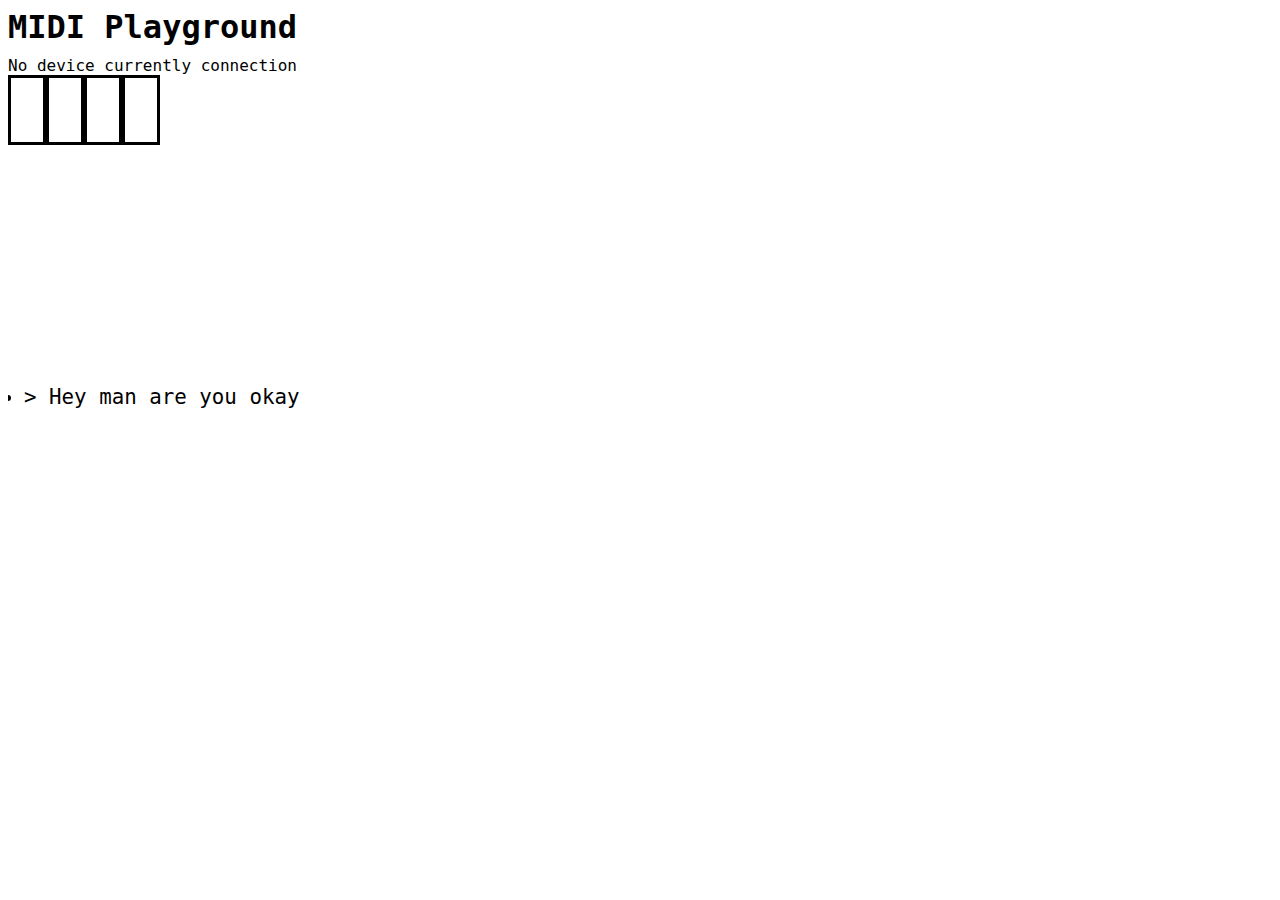
==== index.html @ 0d61ae91 "build out keys and more loigc" ====
<html>
<head>
    <link rel="stylesheet" href="style.css">
    <!-- <meta http-equiv="refresh" content="10"> - Auto refresh page during development  -->
    <script src="index.js"></script>
</head>
<body>
    <div id="header">
        <h1>MIDI Playground</h1>
        <tt id="connection-status">No device currently connection</tt>
    </div>
    <section id="piano-keys">
        <div class="white-key"></div>
        <div class="white-key"></div>
        <div class="white-key"></div>
        <div class="black-key"></div>
        <div class="white-key"></div>
    </section>

  <section id="midi-data">
    <ul>
        <li>Hey man are you okay</li>
    </ul>
  </section>
  <div id="midi-boxes">
  </div>
</body>
</html>
---- style.css ----
body {
    margin 20px;
}
h1 {
    font-family: monospace;
    font-size: 2rem;
    padding: 0;
    margin: 0;
}
tt {
    font-size: 1rem;
}

#header {
    display: flex;
    flex-direction: column;
    justify-content: flex-start;
    row-gap: 10px;
}

#piano-keys {
    display: flex;
}

.white-key {
    border-style: solid;
    height: 4em;
    width: 2em;
}

#midi-data {
  position:relative; overflow:scroll;
  height: 300px;
  background:transparentize(white,0.1);
    border:10px solid transparentize($purple,0.3);
  ul {
    position:absolute; left:0px; bottom:0px;
    padding:1em;
    li {
      padding:0.2em 0.2em 0.2em 1em;
      font-size:1.6em;
      font-family: monospace;
        color:$purple;
        animation:flash 0.5s;
        &:before {content:"> "; margin-left:-1em;}
      }
    }
  }
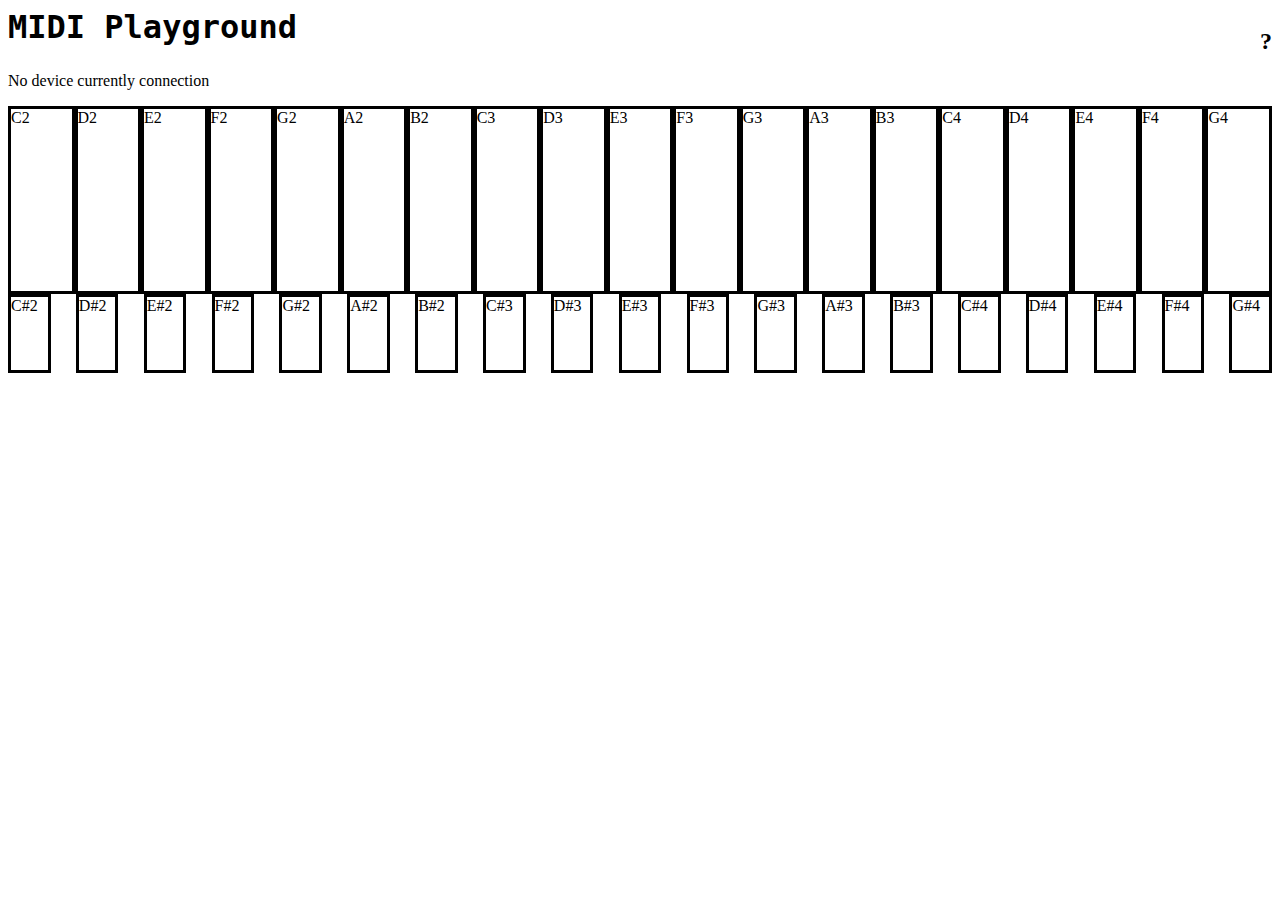
==== commit 8d4ff38f: "add sharp keys... kinda" ====
--- a/index.html
+++ b/index.html
@@ -6,22 +6,60 @@
 </head>
 <body>
     <div id="header">
-        <h1>MIDI Playground</h1>
-        <tt id="connection-status">No device currently connection</tt>
+        <div id="header-lhs">
+            <h1>MIDI Playground</h1>
+            <p id="connection-status">No device currently connection</p>
+        </div>
+        <div id="header-rhs">
+            <h2 id="current-note">?</h2>
+        </div>
     </div>
-    <section id="piano-keys">
-        <div class="white-key"></div>
-        <div class="white-key"></div>
-        <div class="white-key"></div>
-        <div class="black-key"></div>
-        <div class="white-key"></div>
+    <div class="parent">
+    <section id="white-piano-keys">
+        <div class="white-key" id="key-C2">C2</div>
+        <div class="white-key" id="key-D2">D2</div>
+        <div class="white-key" id="key-E2">E2</div>
+        <div class="white-key" id="key-F2">F2</div>
+        <div class="white-key" id="key-G2">G2</div>
+        <div class="white-key" id="key-A2">A2</div>
+        <div class="white-key" id="key-B2">B2</div>
+
+        <div class="white-key" id="key-C3">C3</div>
+        <div class="white-key" id="key-D3">D3</div>
+        <div class="white-key" id="key-E3">E3</div>
+        <div class="white-key" id="key-F3">F3</div>
+        <div class="white-key" id="key-G3">G3</div>
+
+        <div class="white-key" id="key-A3">A3</div>
+        <div class="white-key" id="key-B3">B3</div>
+        <div class="white-key" id="key-C4">C4</div>
+        <div class="white-key" id="key-D4">D4</div>
+        <div class="white-key" id="key-E4">E4</div>
+        <div class="white-key" id="key-F4">F4</div>
+        <div class="white-key" id="key-G4">G4</div>
     </section>
-
-  <section id="midi-data">
-    <ul>
-        <li>Hey man are you okay</li>
-    </ul>
-  </section>
+    <section id="black-piano-keys">
+        <div class="black-key" id="key-C#2">C#2</div>
+        <div class="black-key" id="key-D#2">D#2</div>
+        <div class="black-key" id="key-E#2">E#2</div>
+        <div class="black-key" id="key-F#2">F#2</div>
+        <div class="black-key" id="key-G#2">G#2</div>
+        <div class="black-key" id="key-A#2">A#2</div>
+        <div class="black-key" id="key-B#2">B#2</div>
+        <div class="black-key" id="key-C#3">C#3</div>
+        <div class="black-key" id="key-D#3">D#3</div>
+        <div class="black-key" id="key-E#3">E#3</div>
+        <div class="black-key" id="key-F#3">F#3</div>
+        <div class="black-key" id="key-G#3">G#3</div>
+        <div class="black-key" id="key-A#3">A#3</div>
+        <div class="black-key" id="key-B#3">B#3</div>
+        <div class="black-key" id="key-C#4">C#4</div>
+        <div class="black-key" id="key-D#4">D#4</div>
+        <div class="black-key" id="key-E#4">E#4</div>
+        <div class="black-key" id="key-F#4">F#4</div>
+        <div class="black-key" id="key-G#4">G#4</div>
+    </section>
+    </div>
   <div id="midi-boxes">
   </div>
 </body>
--- a/style.css
+++ b/style.css
@@ -11,21 +11,54 @@
     font-size: 1rem;
 }
 
+/*
+.parent {
+  display: grid;
+  grid-template-columns: 1fr;
+  grid-template-rows: 1fr;
+}
+*/
 #header {
+    display: flex;
+    flex-direction: row;
+    justify-content: space-between;
+}
+#header-lhs {
     display: flex;
     flex-direction: column;
     justify-content: flex-start;
     row-gap: 10px;
 }
 
-#piano-keys {
-    display: flex;
+#white-piano-keys {
+    display: grid;
+    grid-template-columns: repeat(auto-fit, minmax(10px, 1fr));
+    grid-template-rows: 1fr;
+    gap: 0;
+}
+
+#black-piano-keys {
+    display: grid;
+    grid-template-columns: repeat(auto-fit, minmax(10px, 1fr));
+    grid-template-rows: 1fr;
+    grid-column-start: 2;
+    gap: calc(2%);
+    z-index: 1;
 }
 
 .white-key {
     border-style: solid;
-    height: 4em;
-    width: 2em;
+    aspect-ratio: 1 / 3;
+    transition: all 0.5s ease-out;
+}
+.black-key {
+    border-style: solid;
+    aspect-ratio: 1 / 2;
+    transition: all 0.5s ease-out;
+}
+
+.selected {
+    background-color: red;
 }
 
 #midi-data {
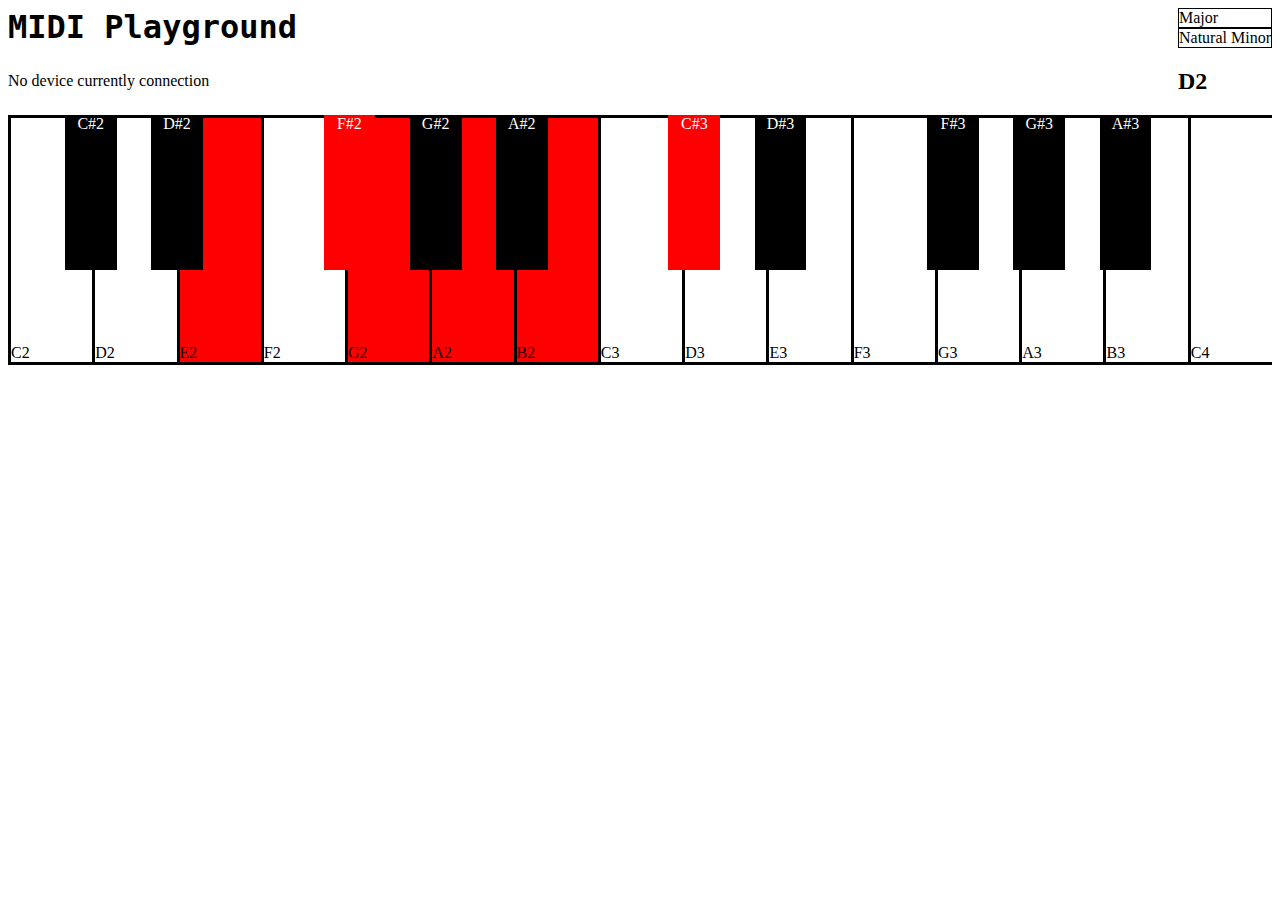
==== commit c302f68d: "Merge pull request #1 from slokut/main" ====
--- a/index.html
+++ b/index.html
@@ -4,13 +4,19 @@
     <!-- <meta http-equiv="refresh" content="10"> - Auto refresh page during development  -->
     <script src="index.js"></script>
 </head>
-<body>
+<body onload="pressRandomKey()">
     <div id="header">
         <div id="header-lhs">
             <h1>MIDI Playground</h1>
             <p id="connection-status">No device currently connection</p>
         </div>
         <div id="header-rhs">
+            <div class="mode-button" id="ionian-button" onClick="setMode('ionian')">
+                Major
+            </div>
+            <div class="mode-button" id="natural-button" onClick="setMode('natural')">
+                Natural Minor
+            </div>
             <h2 id="current-note">?</h2>
         </div>
     </div>
@@ -33,31 +39,22 @@
         <div class="white-key" id="key-A3">A3</div>
         <div class="white-key" id="key-B3">B3</div>
         <div class="white-key" id="key-C4">C4</div>
-        <div class="white-key" id="key-D4">D4</div>
-        <div class="white-key" id="key-E4">E4</div>
-        <div class="white-key" id="key-F4">F4</div>
-        <div class="white-key" id="key-G4">G4</div>
     </section>
     <section id="black-piano-keys">
         <div class="black-key" id="key-C#2">C#2</div>
         <div class="black-key" id="key-D#2">D#2</div>
-        <div class="black-key" id="key-E#2">E#2</div>
+        <div class="black-key hidden" id="key-E#2">E#2</div>
         <div class="black-key" id="key-F#2">F#2</div>
         <div class="black-key" id="key-G#2">G#2</div>
         <div class="black-key" id="key-A#2">A#2</div>
-        <div class="black-key" id="key-B#2">B#2</div>
+        <div class="black-key hidden" id="key-B#2">B#2</div>
         <div class="black-key" id="key-C#3">C#3</div>
         <div class="black-key" id="key-D#3">D#3</div>
-        <div class="black-key" id="key-E#3">E#3</div>
+        <div class="black-key hidden" id="key-E#3">E#3</div>
         <div class="black-key" id="key-F#3">F#3</div>
         <div class="black-key" id="key-G#3">G#3</div>
         <div class="black-key" id="key-A#3">A#3</div>
-        <div class="black-key" id="key-B#3">B#3</div>
-        <div class="black-key" id="key-C#4">C#4</div>
-        <div class="black-key" id="key-D#4">D#4</div>
-        <div class="black-key" id="key-E#4">E#4</div>
-        <div class="black-key" id="key-F#4">F#4</div>
-        <div class="black-key" id="key-G#4">G#4</div>
+        <div class="black-key hidden" id="key-B#3">B#3</div>
     </section>
     </div>
   <div id="midi-boxes">
--- a/style.css
+++ b/style.css
@@ -35,47 +35,47 @@
     grid-template-columns: repeat(auto-fit, minmax(10px, 1fr));
     grid-template-rows: 1fr;
     gap: 0;
+    height: 120px; /* temporary */
 }
 
 #black-piano-keys {
     display: grid;
-    grid-template-columns: repeat(auto-fit, minmax(10px, 1fr));
+    grid-template-columns: repeat(auto-fit, minmax(10px, .2fr));
     grid-template-rows: 1fr;
-    grid-column-start: 2;
-    gap: calc(2%);
+    gap: calc(0%);
     z-index: 1;
+    margin-left: calc(4.5%);
+    margin-top: -120px;
+}
+
+.hidden {
+  opacity: 0;
 }
 
 .white-key {
     border-style: solid;
+    border-right: none;
     aspect-ratio: 1 / 3;
     transition: all 0.5s ease-out;
+    text-align: center;
+    display: flex;
+    align-items: flex-end;
 }
 .black-key {
-    border-style: solid;
-    aspect-ratio: 1 / 2;
+    aspect-ratio: 1 / 3;
     transition: all 0.5s ease-out;
+    background-color: black;
+    height: 60%;
+    color: white;
+    text-align: center;
 }
 
 .selected {
     background-color: red;
 }
 
-#midi-data {
-  position:relative; overflow:scroll;
-  height: 300px;
-  background:transparentize(white,0.1);
-    border:10px solid transparentize($purple,0.3);
-  ul {
-    position:absolute; left:0px; bottom:0px;
-    padding:1em;
-    li {
-      padding:0.2em 0.2em 0.2em 1em;
-      font-size:1.6em;
-      font-family: monospace;
-        color:$purple;
-        animation:flash 0.5s;
-        &:before {content:"> "; margin-left:-1em;}
-      }
-    }
-  }
+.mode-button {
+    border-style: solid;
+    border-width: 1px;
+    cursor: pointer;
+}
